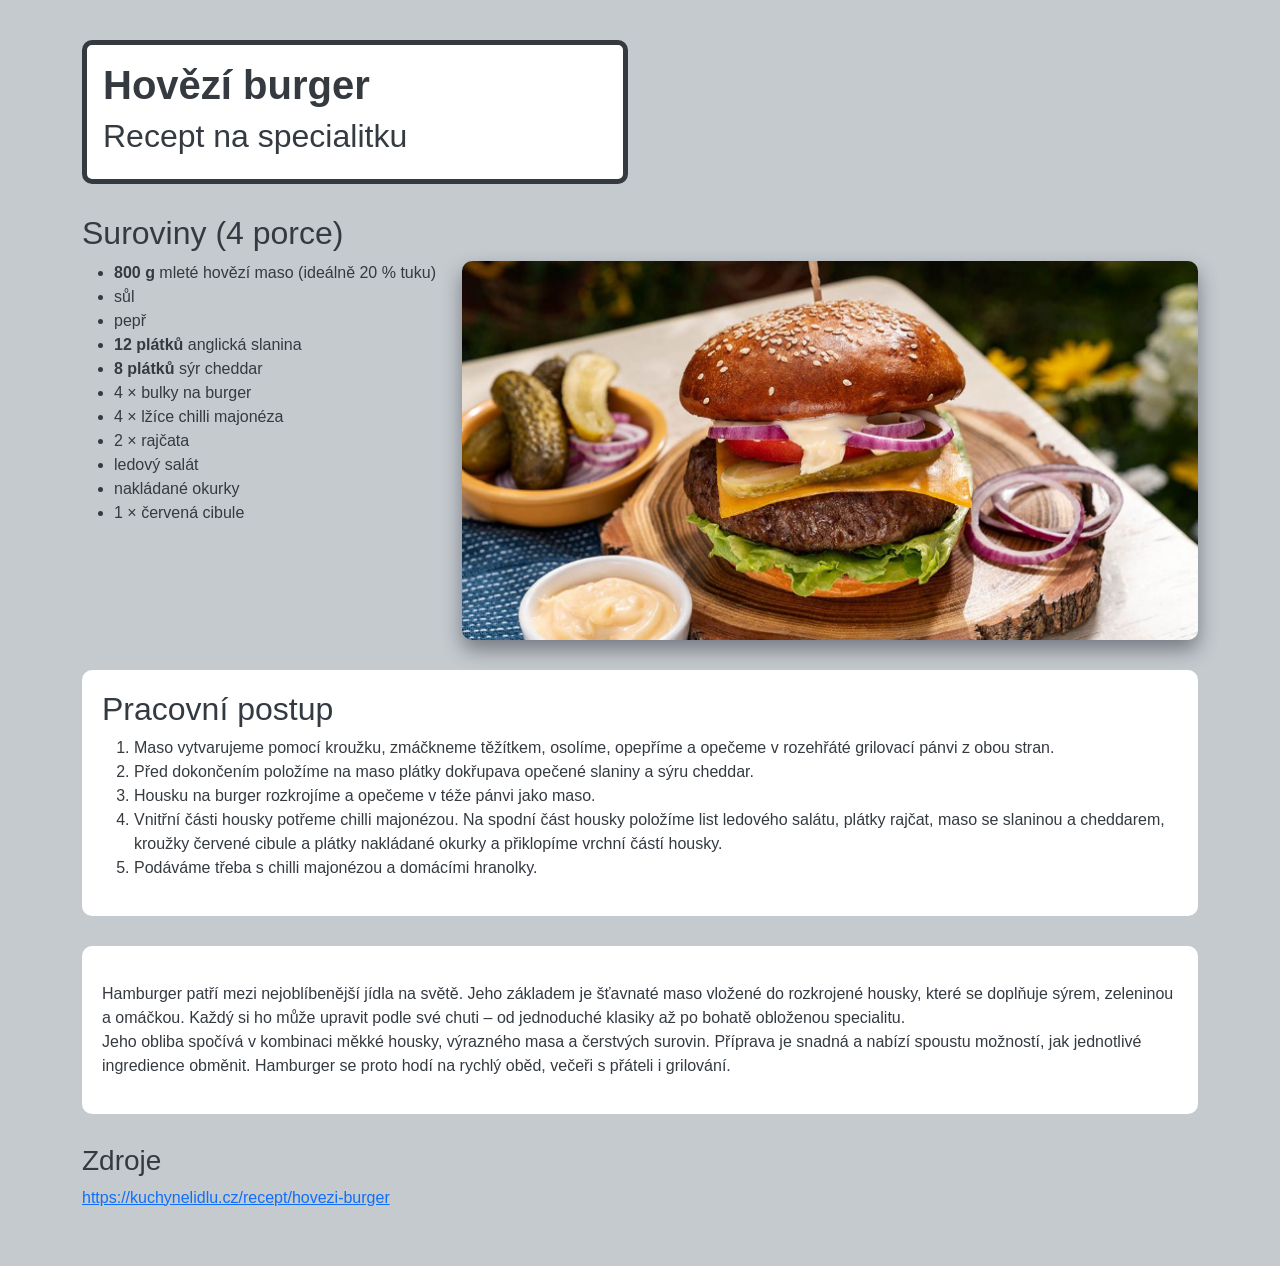
==== recept/index.html @ 3400b070 "Pridana vizitka, recept" ====
<!DOCTYPE html>
<html lang="cs">

<head>
    <meta charset="UTF-8">
    <meta name="viewport" content="width=device-width, initial-scale=1.0">
    <link href="https://cdn.jsdelivr.net/npm/bootstrap@5.3.3/dist/css/bootstrap.min.css" rel="stylesheet">
    <title>Lidl hovězí burger</title>

    <style>
        body {
            background-color: #c5cacf;
            font-family: Arial, sans-serif;
            color: #343a40;
        }

        .container {
            margin-top: 40px;
            margin-bottom: 40px;
        }

        h1 {
            color: #343a40;
        }

        h2 {
            color: #343a41;
        }

        p {
            color: #343a40;
        }

        .recept-border {
            border: 5px solid #343a40;
            border-radius: 10px;
            background-color: white;
        }

        img {
            max-width: 100%;
            border-radius: 10px;
            box-shadow: 0 10px 20px #2128327b;
        }

        .sekce {
            padding: 20px;
            border-radius: 10px;
            background-color: white;
        }

        .mezi-radky {
            margin-bottom: 30px;
        }
    </style>
</head>

<body>
    <div class="container">

        <div class="row mezi-radky">
            <div class="col-12 col-md-6">
                <div class="recept-border p-3">
                    <h1 class="fw-bold">Hovězí burger</h1>
                    <h2>Recept na specialitku</h2>
                </div>
            </div>
        </div>

        <div class="row mezi-radky">
            <div class="col-12">
                <h2>Suroviny (4 porce)</h2>
            </div>

            <div class="col-12 col-md-4">
                <ul>
                    <li><strong>800 g</strong> mleté hovězí maso (ideálně 20 % tuku)</li>
                    <li>sůl</li>
                    <li>pepř</li>
                    <li><strong>12 plátků</strong> anglická slanina</li>
                    <li><strong>8 plátků</strong> sýr cheddar</li>
                    <li>4 × bulky na burger</li>
                    <li>4 × lžíce chilli majonéza</li>
                    <li>2 × rajčata</li>
                    <li>ledový salát</li>
                    <li>nakládané okurky</li>
                    <li>1 × červená cibule</li>
                </ul>
            </div>

            <div class="col-12 col-md-8">
                <img src="burger.png" class="img-fluid" alt="Burger">
            </div>
        </div>

        <div class="row mezi-radky">
            <div class="col-12">
                <div class="sekce">
                    <h2>Pracovní postup</h2>
                    <ol>
                        <li>
                            Maso vytvarujeme pomocí kroužku, zmáčkneme těžítkem, osolíme, opepříme a opečeme
                            v rozehřáté grilovací pánvi z obou stran.
                        </li>
                        <li>
                            Před dokončením položíme na maso plátky dokřupava opečené slaniny a sýru cheddar.
                        </li>
                        <li>Housku na burger rozkrojíme a opečeme v téže pánvi jako maso.</li>
                        <li>
                            Vnitřní části housky potřeme chilli majonézou. Na spodní část housky položíme list
                            ledového salátu, plátky rajčat, maso se slaninou a cheddarem, kroužky červené cibule
                            a plátky nakládané okurky a přiklopíme vrchní částí housky.
                        </li>
                        <li>Podáváme třeba s chilli majonézou a domácími hranolky.</li>
                    </ol>
                </div>
            </div>
        </div>

        <div class="row mezi-radky">
            <div class="col-12">
                <div class="sekce">
                    <p class="mt-3">
                        Hamburger patří mezi nejoblíbenější jídla na světě. Jeho základem je šťavnaté maso vložené
                        do rozkrojené housky, které se doplňuje sýrem, zeleninou a omáčkou. Každý si ho může upravit
                        podle své chuti – od jednoduché klasiky až po bohatě obloženou specialitu.
                        <br>
                        Jeho obliba spočívá v kombinaci měkké housky, výrazného masa a čerstvých surovin. Příprava
                        je snadná a nabízí spoustu možností, jak jednotlivé ingredience obměnit. Hamburger se proto
                        hodí na rychlý oběd, večeři s přáteli i grilování.
                    </p>
                </div>
            </div>
        </div>

        <div class="row">
            <div class="col-12">
                <h3>Zdroje</h3>
                <p>
                    <a href="https://kuchynelidlu.cz/recept/hovezi-burger">
                        https://kuchynelidlu.cz/recept/hovezi-burger
                    </a>
                </p>
            </div>
        </div>

    </div>
</body>

</html>
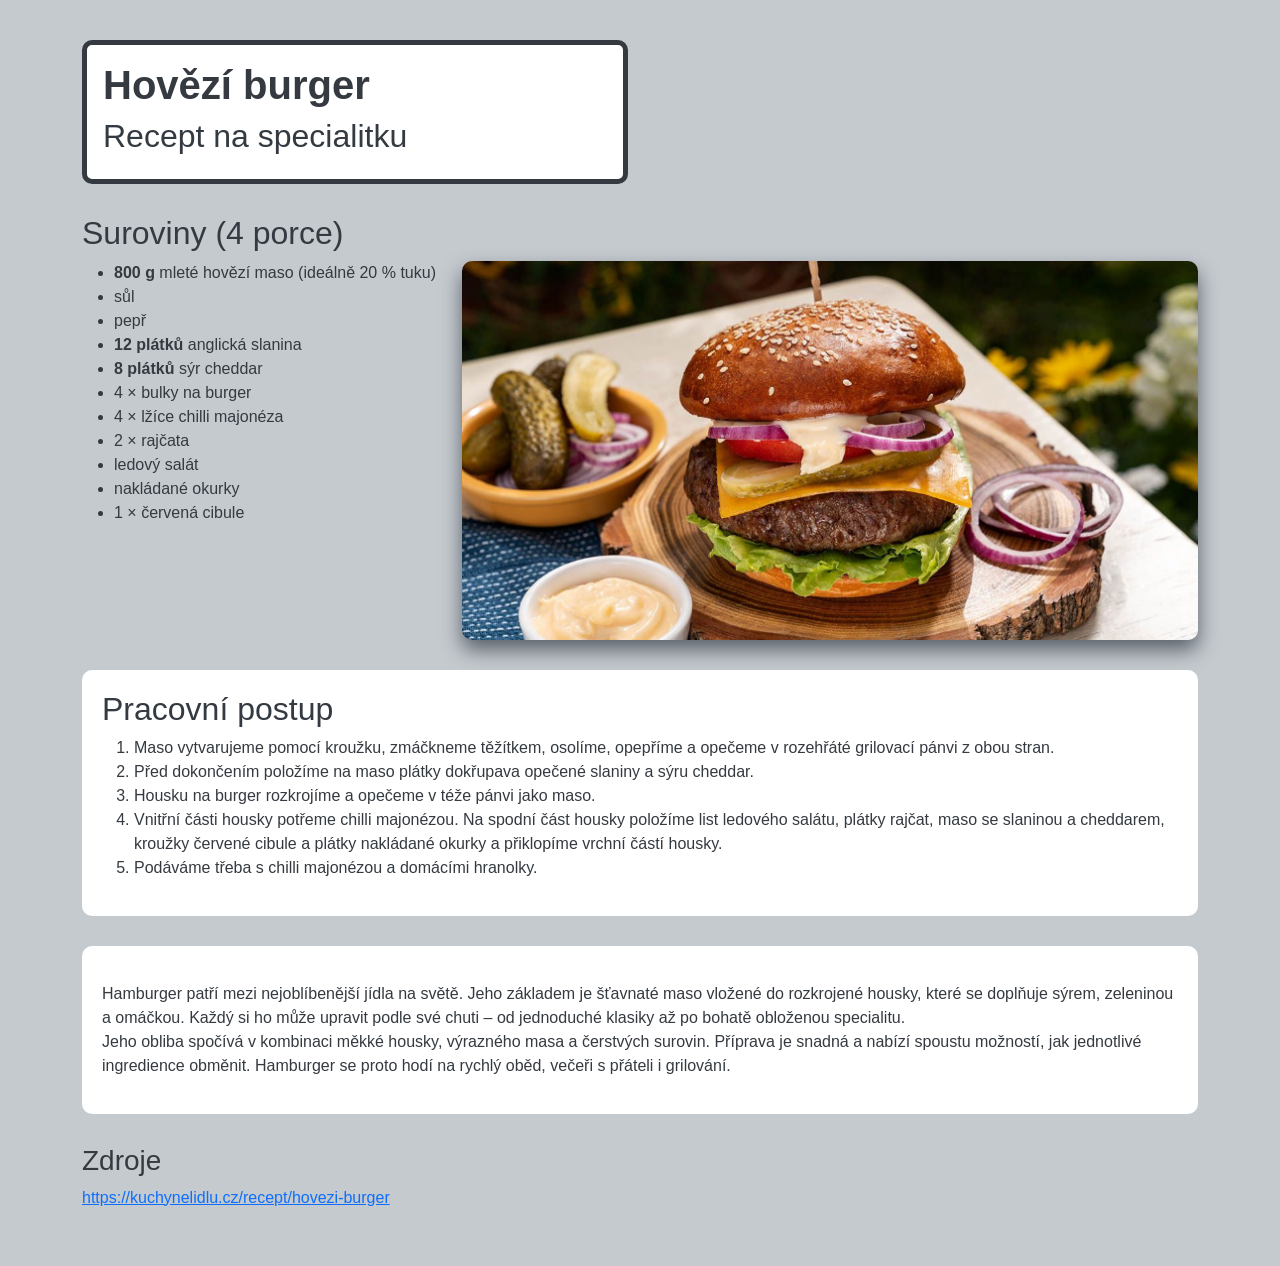
==== commit 8df27270: "hodina 13.11" ====
--- a/recept/index.html
+++ b/recept/index.html
@@ -40,7 +40,7 @@
         img {
             max-width: 100%;
             border-radius: 10px;
-            box-shadow: 0 10px 20px #2128327b;
+            box-shadow: 0 10px 20px #212832a6;
         }
 
         .sekce {
